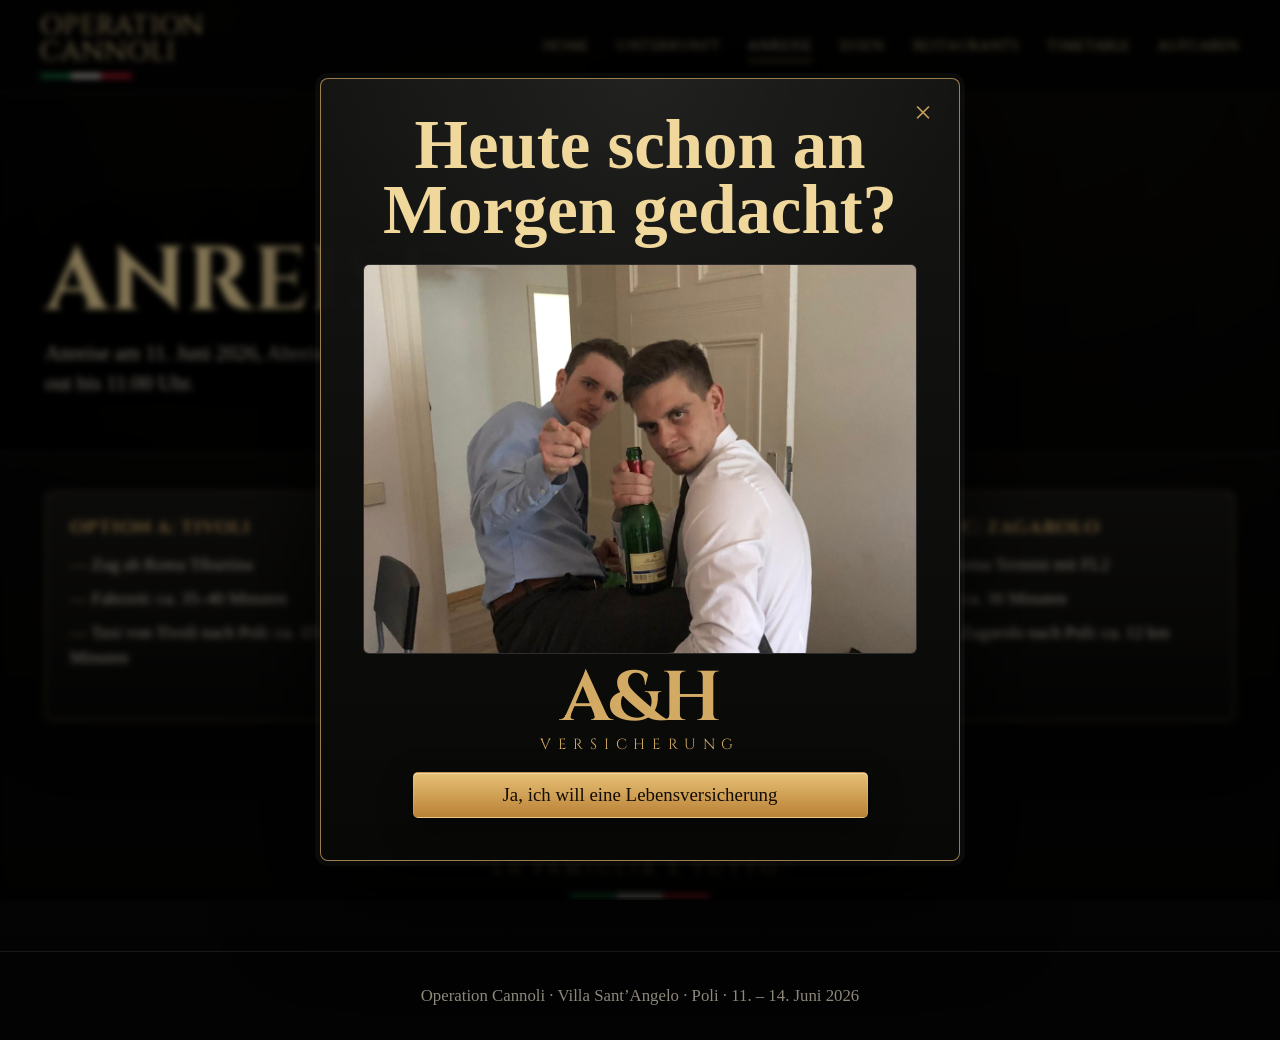
==== anreise.html @ b2ae7fda "Add files via upload" ====
<!doctype html>
<html lang="de">
<head>
  <meta charset="utf-8">
  <meta name="viewport" content="width=device-width, initial-scale=1">
  <title>Anreise · Operation Cannoli</title>
  <link rel="preconnect" href="https://fonts.googleapis.com">
  <link rel="preconnect" href="https://fonts.gstatic.com" crossorigin>
  <link href="https://fonts.googleapis.com/css2?family=Cinzel:wght@400;500;600;700;800&display=swap" rel="stylesheet">
  <link rel="stylesheet" href="css/style.css">
  <script defer src="js/main.js"></script>
</head>
<body>
  <div class="page-shell">
    <header class="site-header">
      <a class="brand" href="index.html" aria-label="Operation Cannoli Startseite">
        <span>Operation</span><span>Cannoli</span>
        <span class="flag" aria-hidden="true"><i></i><i></i><i></i></span>
      </a>
      <button class="menu-btn" id="menuBtn" type="button">Menü</button>
      <nav class="nav" id="nav">
        <a class="" href="index.html">Home</a>
        <a class="" href="unterkunft.html">Unterkunft</a>
        <a class="active" href="anreise.html">Anreise</a>
        <a class="" href="essen.html">Essen</a>
        <a class="" href="restaurants.html">Restaurants</a>
        <a class="" href="timetable.html">Timetable</a>
        <a class="" href="aufgaben.html">Aufgaben</a>
      </nav>
    </header>

    <main>
      <section class="page-hero" style="--page-image: url('https://images.unsplash.com/photo-1474487548417-781cb71495f3?auto=format&fit=crop&w=2000&q=88');"><div class="section-inner"><h1 class="page-title">Anreise</h1><p class="page-sub">Anreise am 11. Juni 2026, Abreise am 14. Juni 2026. Check-in ab 15:00 Uhr, Check-out bis 11:00 Uhr.</p></div></section>
      <section class="section"><div class="section-inner"><div class="grid-3"><div class="info-card"><h3>Option A: Tivoli</h3><ul class="clean"><li>Zug ab Roma Tiburtina</li><li>Fahrzeit: ca. 35–40 Minuten</li><li>Taxi von Tivoli nach Poli: ca. 15 km / 20 Minuten</li></ul></div><div class="info-card"><h3>Option B: Metro C + Shuttle</h3><ul class="clean"><li>Metro C bis Montecompatri/Pantano</li><li>Shuttle ab Metro: 09:30 / 13:30 / 19:00 / 21:00 Uhr</li><li>Rückfahrt ab Poli: 06:20 / 10:20 / 14:30 / 20:00 Uhr</li></ul></div><div class="info-card"><h3>Option C: Zagarolo</h3><ul class="clean"><li>Zug ab Roma Termini mit FL2</li><li>Fahrzeit: ca. 30 Minuten</li><li>Taxi von Zagarolo nach Poli: ca. 12 km</li></ul></div></div><div class="center-actions"><a class="outline-btn" href="https://www.google.com/maps/dir/?api=1&destination=Villa%20Sant%20Angelo%20Poli%20Roma" target="_blank" rel="noopener">Route zur Villa öffnen</a></div></div></section>
    </main>

    <div class="quote">“La famiglia è tutto.”<div class="tiny-flag" aria-hidden="true"><i></i><i></i><i></i></div></div>
    <footer class="site-footer">Operation Cannoli · Villa Sant’Angelo · Poli · 11. – 14. Juni 2026</footer>
  </div>

  <div class="insurance-modal is-hidden" id="insuranceModal" aria-modal="true" role="dialog" aria-labelledby="insuranceTitle">
    <div class="insurance-card">
      <button class="insurance-close" type="button" aria-label="Banner schließen" data-close-insurance>×</button>
      <h2 class="insurance-title" id="insuranceTitle">Heute schon an Morgen gedacht?</h2>
      <div class="insurance-photo">
        <img src="images/ah-versicherung.jpg" alt="Mario und Maximilian für A&H Versicherung">
      </div>
      <div class="insurance-logo">
        <div class="insurance-logo-main">A&amp;H</div>
        <div class="insurance-logo-sub">Versicherung</div>
      </div>
      <button class="gold-btn insurance-cta" type="button" data-close-insurance>Ja, ich will eine Lebensversicherung</button>
    </div>
  </div>

</body>
</html>
---- css/style.css ----
:root {
  --black: #050505;
  --black-2: #090807;
  --black-3: #11100e;
  --panel: rgba(14, 13, 11, .94);
  --panel-2: rgba(20, 18, 15, .96);
  --gold: #d3aa64;
  --gold-2: #f0d79b;
  --gold-3: #9b7135;
  --cream: #f7ecd5;
  --muted: #a99d88;
  --line: rgba(211,170,100,.43);
  --line-soft: rgba(255,255,255,.085);
  --shadow: 0 30px 92px rgba(0,0,0,.72);
  --radius: 8px;
  --max: 1190px;
  --green: #19834b;
  --red: #d21f32;
}

* { box-sizing: border-box; margin: 0; padding: 0; }
html { scroll-behavior: smooth; }
body {
  min-height: 100vh;
  color: var(--cream);
  background:
    radial-gradient(circle at 16% 0%, rgba(211,170,100,.16), transparent 32rem),
    radial-gradient(circle at 82% 4%, rgba(211,170,100,.09), transparent 34rem),
    linear-gradient(180deg, #080807 0%, #030303 100%);
  font-family: Georgia, "Times New Roman", serif;
  overflow-x: hidden;
}
body.modal-open { overflow: hidden; }
a { color: inherit; text-decoration: none; }
img { max-width: 100%; display: block; }
button { font: inherit; }

/* Header */
.site-header {
  position: sticky;
  top: 0;
  z-index: 70;
  min-height: 92px;
  display: flex;
  align-items: center;
  justify-content: space-between;
  gap: 32px;
  padding: 14px 40px;
  background: rgba(3,3,3,.94);
  border-bottom: 1px solid var(--line-soft);
  backdrop-filter: blur(18px);
}
.brand {
  display: inline-flex;
  flex-direction: column;
  gap: 1px;
  color: var(--gold-2);
  font-family: "Cinzel", Georgia, serif;
  font-size: 1.68rem;
  line-height: .92;
  letter-spacing: .03em;
  text-transform: uppercase;
  text-shadow: 0 0 25px rgba(211,170,100,.16);
}
.brand .flag {
  width: 92px;
  height: 4px;
  display: grid;
  grid-template-columns: 1fr 1fr 1fr;
  margin-top: 9px;
  border-radius: 99px;
  overflow: hidden;
}
.brand .flag i:nth-child(1), .tiny-flag i:nth-child(1) { background: var(--green); }
.brand .flag i:nth-child(2), .tiny-flag i:nth-child(2) { background: #f7f1e6; }
.brand .flag i:nth-child(3), .tiny-flag i:nth-child(3) { background: var(--red); }
.nav { display: flex; align-items: center; gap: 28px; }
.nav a {
  color: var(--gold-2);
  font-family: "Cinzel", Georgia, serif;
  font-size: .86rem;
  letter-spacing: .045em;
  text-transform: uppercase;
  position: relative;
  padding: 9px 0;
}
.nav a::after {
  content: "";
  position: absolute;
  left: 0;
  bottom: 3px;
  height: 1px;
  width: 0;
  background: var(--gold);
  transition: width .18s ease;
}
.nav a:hover::after, .nav a.active::after { width: 100%; }
.nav a:hover, .nav a.active { color: #fff3ce; }
.menu-btn { display: none; border: 1px solid var(--line); background: transparent; color: var(--gold-2); padding: 10px 13px; border-radius: 6px; text-transform: uppercase; letter-spacing: .08em; cursor: pointer; }

/* Shared sections */
.page-shell { min-height: 100vh; }
.section { padding: 38px 32px; }
.section-inner { max-width: var(--max); margin: 0 auto; }
.section-head { display: flex; align-items: end; justify-content: space-between; gap: 18px; margin-bottom: 18px; }
.section-title {
  color: var(--gold);
  font-family: "Cinzel", Georgia, serif;
  font-size: clamp(1.05rem, 2vw, 1.42rem);
  font-weight: 500;
  letter-spacing: .08em;
  text-transform: uppercase;
}
.unit-switch { color: var(--gold-2); font-family: "Cinzel", Georgia, serif; font-size: .8rem; letter-spacing: .08em; }
.gold-text { color: var(--gold-2); }
.muted { color: var(--muted); }

/* Hero exact mockup style */
.home-hero {
  position: relative;
  min-height: 642px;
  overflow: hidden;
  border-bottom: 1px solid var(--line-soft);
}
.home-hero::before {
  content: "";
  position: absolute;
  inset: 0;
  background:
    linear-gradient(90deg, rgba(5,5,5,.9) 0%, rgba(5,5,5,.72) 34%, rgba(5,5,5,.28) 58%, rgba(5,5,5,.70) 100%),
    linear-gradient(180deg, rgba(5,5,5,.05) 0%, rgba(5,5,5,.86) 100%),
    var(--hero-image, url('https://images.unsplash.com/photo-1564013799919-ab600027ffc6?auto=format&fit=crop&w=2200&q=88'));
  background-size: cover;
  background-position: center;
  filter: saturate(.73) contrast(1.08) brightness(.74);
  transform: scale(1.01);
}
.home-hero::after {
  content: "";
  position: absolute;
  inset: 0;
  background-image: linear-gradient(rgba(255,255,255,.018) 1px, transparent 1px), linear-gradient(90deg, rgba(255,255,255,.018) 1px, transparent 1px);
  background-size: 58px 58px;
  opacity: .22;
}
.hero-inner {
  position: relative;
  z-index: 2;
  max-width: 1280px;
  min-height: 642px;
  margin: 0 auto;
  padding: 134px 40px 62px;
  display: grid;
  grid-template-columns: minmax(320px, 540px) 1fr;
  align-items: center;
  gap: 44px;
}
.kicker {
  color: var(--gold);
  font-family: "Cinzel", Georgia, serif;
  font-size: .92rem;
  letter-spacing: .105em;
  text-transform: uppercase;
  margin-bottom: 18px;
  text-shadow: 0 3px 18px rgba(0,0,0,.85);
}
h1.hero-title {
  color: rgba(247,236,213,.84);
  font-family: "Cinzel", Georgia, serif;
  font-size: clamp(4.0rem, 7.3vw, 7.15rem);
  line-height: .86;
  text-transform: uppercase;
  letter-spacing: .018em;
  text-shadow: 0 4px 0 rgba(0,0,0,.26), 0 26px 80px rgba(0,0,0,.82);
  margin-bottom: 25px;
}
.trip-meta { color: var(--cream); font-size: 1.5rem; line-height: 1.38; margin-bottom: 34px; text-shadow: 0 4px 18px rgba(0,0,0,.92); }
.countdown {
  display: inline-grid;
  grid-template-columns: repeat(4, 76px);
  background: rgba(5,5,5,.78);
  border: 1px solid rgba(211,170,100,.32);
  border-radius: 7px;
  overflow: hidden;
  box-shadow: 0 15px 46px rgba(0,0,0,.52);
}
.countdown div { min-height: 82px; display: grid; place-items: center; border-right: 1px solid rgba(255,255,255,.08); text-align: center; padding: 10px 6px; }
.countdown div:last-child { border-right: 0; }
.countdown strong { display: block; color: var(--cream); font-size: 2rem; line-height: 1; }
.countdown span { display: block; color: var(--muted); font-family: "Cinzel", Georgia, serif; font-size: .66rem; letter-spacing: .07em; text-transform: uppercase; margin-top: 7px; }

/* Page hero */
.page-hero { position: relative; min-height: 360px; display: grid; align-items: end; padding: 96px 32px 54px; overflow: hidden; border-bottom: 1px solid var(--line-soft); }
.page-hero::before { content: ""; position: absolute; inset: 0; background: linear-gradient(90deg, rgba(5,5,5,.88), rgba(5,5,5,.52)), var(--page-image, url('https://images.unsplash.com/photo-1533105079780-92b9be482077?auto=format&fit=crop&w=1800&q=84')); background-size: cover; background-position: center; filter: saturate(.75) contrast(1.05) brightness(.74); }
.page-hero .section-inner { position: relative; z-index: 1; width: 100%; }
.page-title { color: var(--gold-2); font-family: "Cinzel", Georgia, serif; font-size: clamp(3rem, 7vw, 6rem); line-height: .94; text-transform: uppercase; text-shadow: 0 20px 70px #000; }
.page-sub { margin-top: 14px; max-width: 720px; color: rgba(247,236,213,.85); font-size: 1.3rem; line-height: 1.45; }

/* Cards and grids */
.card, .info-card, .restaurant-card, .meal-card, .timeline-item {
  background: linear-gradient(180deg, rgba(24,23,20,.95), rgba(8,8,7,.97));
  border: 1px solid rgba(211,170,100,.36);
  border-radius: var(--radius);
  box-shadow: 0 18px 54px rgba(0,0,0,.38);
}
.card, .info-card { padding: 24px; }
.card h3, .info-card h3, .meal-card h3 { color: var(--gold); font-family: "Cinzel", Georgia, serif; font-size: 1.1rem; letter-spacing: .055em; text-transform: uppercase; margin-bottom: 12px; }
.card p, .card li, .info-card p, .info-card li, .meal-card p { color: rgba(247,236,213,.86); font-size: 1.08rem; line-height: 1.48; }
ul.clean { list-style: none; display: grid; gap: 8px; }
ul.clean li::before { content: "— "; color: var(--gold); }
.grid-2 { display: grid; grid-template-columns: repeat(2, minmax(0, 1fr)); gap: 18px; }
.grid-3 { display: grid; grid-template-columns: repeat(3, minmax(0, 1fr)); gap: 18px; }
.center-actions { display: flex; justify-content: center; align-items: center; gap: 12px; flex-wrap: wrap; margin-top: 22px; }
.outline-btn, .gold-btn, .small-btn {
  display: inline-flex;
  align-items: center;
  justify-content: center;
  border-radius: 5px;
  cursor: pointer;
  transition: transform .18s ease, filter .18s ease, background .18s ease;
}
.outline-btn { min-height: 44px; border: 1px solid rgba(211,170,100,.72); padding: 11px 28px; background: rgba(5,5,5,.35); color: var(--gold-2); font-family: "Cinzel", Georgia, serif; font-size: .88rem; letter-spacing: .07em; text-transform: uppercase; }
.gold-btn { min-height: 46px; border: 1px solid rgba(255,255,255,.12); padding: 11px 28px; background: linear-gradient(180deg, #e7c176, #b98136); color: #130d06; box-shadow: inset 0 1px 0 rgba(255,255,255,.35), 0 12px 34px rgba(0,0,0,.38); font-size: 1.18rem; }
.outline-btn:hover, .gold-btn:hover, .small-btn:hover { transform: translateY(-2px); filter: brightness(1.08); }

/* Weather */
.weather-grid { display: grid; grid-template-columns: repeat(7, minmax(116px,1fr)); gap: 14px; padding-bottom: 16px; border-bottom: 1px solid var(--line-soft); }
.weather-card { min-height: 166px; display: grid; place-items: center; text-align: center; padding: 18px 12px; background: linear-gradient(180deg, rgba(20,20,19,.96), rgba(9,9,8,.96)); border: 1px solid rgba(255,255,255,.085); border-radius: 5px; box-shadow: inset 0 0 0 1px rgba(211,170,100,.05); }
.weather-day { color: var(--cream); font-family: "Cinzel", Georgia, serif; font-size: .98rem; letter-spacing: .04em; text-transform: uppercase; }
.weather-date { color: var(--cream); font-size: 1rem; margin-top: 2px; }
.weather-icon { font-size: 2.25rem; margin: 15px 0 8px; filter: drop-shadow(0 0 16px rgba(211,170,100,.24)); }
.weather-high { display: block; color: var(--cream); font-size: 2rem; line-height: 1; }
.weather-low { display: block; color: rgba(247,236,213,.38); font-size: 1.74rem; line-height: 1; margin-top: 4px; }
.weather-note { margin-top: 10px; color: rgba(247,236,213,.55); font-size: .98rem; text-align: center; }

/* Quicklinks */
.quick-grid { display: grid; grid-template-columns: repeat(6, 1fr); gap: 14px; padding-bottom: 30px; border-bottom: 1px solid var(--line-soft); }
.quick-card { min-height: 235px; display: grid; grid-template-rows: 132px 1fr; background: linear-gradient(180deg, rgba(19,19,18,1), rgba(9,9,8,1)); border: 1px solid rgba(211,170,100,.56); border-radius: 6px; overflow: hidden; box-shadow: 0 14px 38px rgba(0,0,0,.34); transition: transform .18s ease, border-color .18s ease, box-shadow .18s ease; }
.quick-card:hover { transform: translateY(-4px); border-color: var(--gold); box-shadow: 0 20px 52px rgba(0,0,0,.58); }
.quick-card img { width: 100%; height: 132px; object-fit: cover; filter: saturate(.72) contrast(1.06) brightness(.82); }
.quick-card-body { display: grid; place-items: center; padding: 17px 10px; text-align: center; }
.quick-icon { color: var(--gold); font-size: 1.75rem; margin-bottom: 10px; }
.quick-label { color: var(--gold-2); font-family: "Cinzel", Georgia, serif; font-size: 1rem; letter-spacing: .055em; text-transform: uppercase; }

/* Villa */
.villa-strip { display: grid; grid-template-columns: repeat(4, 1fr); gap: 6px; overflow: hidden; border-radius: 6px; }
.villa-strip img { width: 100%; height: 255px; object-fit: cover; filter: saturate(.78) contrast(1.04) brightness(.9); transition: transform .35s ease, filter .35s ease; }
.villa-strip img:hover { transform: scale(1.035); filter: saturate(.96) contrast(1.1) brightness(1); }
.map-frame { width: 100%; height: 430px; border: 1px solid rgba(211,170,100,.36); border-radius: 8px; filter: grayscale(.25) sepia(.06) brightness(.82); box-shadow: 0 18px 55px rgba(0,0,0,.35); }

/* Restaurant cards */
.restaurant-grid { display: grid; grid-template-columns: repeat(3, 1fr); gap: 18px; }
.restaurant-card { overflow: hidden; }
.restaurant-img { position: relative; height: 210px; overflow: hidden; border-bottom: 1px solid rgba(211,170,100,.18); }
.restaurant-img img { width: 100%; height: 100%; object-fit: cover; filter: saturate(.78) contrast(1.06) brightness(.86); transition: transform .35s ease; }
.restaurant-card:hover .restaurant-img img { transform: scale(1.04); }
.restaurant-body { padding: 18px 18px 20px; }
.restaurant-name { color: var(--gold); font-size: 1.85rem; line-height: 1.05; margin-bottom: 8px; }
.stars { color: #f1c24c; font-size: 1.02rem; letter-spacing: .03em; margin-bottom: 7px; }
.restaurant-meta { color: var(--cream); font-size: 1.06rem; line-height: 1.45; margin-bottom: 12px; }
.distance { color: var(--gold-2); }
.restaurant-actions { display: grid; grid-template-columns: 1fr 1fr; gap: 10px; margin-top: 14px; }
.small-btn { min-height: 36px; border: 1px solid rgba(211,170,100,.7); color: var(--gold-2); font-family: "Cinzel", Georgia, serif; font-size: .76rem; letter-spacing: .05em; text-transform: uppercase; background: rgba(5,5,5,.28); }
.small-btn:hover { background: rgba(211,170,100,.12); color: #ffe8ad; }

/* Food */
.meal-grid { display: grid; grid-template-columns: repeat(3, 1fr); gap: 18px; }
.meal-card { padding: 22px; scroll-margin-top: 110px; }
.day-badge { display: inline-flex; border: 1px solid rgba(211,170,100,.36); color: var(--gold-2); font-family: "Cinzel", Georgia, serif; font-size: .72rem; letter-spacing: .08em; text-transform: uppercase; padding: 6px 9px; margin-bottom: 12px; border-radius: 99px; }
.recipe-links { display: flex; flex-wrap: wrap; gap: 9px; margin-top: 14px; }
.recipe-link { display: inline-flex; border: 1px solid rgba(211,170,100,.55); border-radius: 99px; padding: 7px 11px; color: var(--gold-2); font-family: "Cinzel", Georgia, serif; font-size: .72rem; letter-spacing: .05em; text-transform: uppercase; transition: .18s ease; }
.recipe-link:hover { background: rgba(211,170,100,.11); color: #ffe6ad; }
.recipe-detail-grid { display: grid; grid-template-columns: repeat(2, 1fr); gap: 18px; margin-top: 18px; }
.recipe-detail { scroll-margin-top: 110px; }

/* Timeline */
.timeline { display: grid; gap: 14px; }
.timeline-item { display: grid; grid-template-columns: 150px 1fr; gap: 18px; align-items: start; padding: 16px 18px; }
.timeline-date { color: var(--gold); font-family: "Cinzel", Georgia, serif; font-size: 1rem; letter-spacing: .04em; text-transform: uppercase; }
.timeline-item h3 { color: var(--cream); font-size: 1.28rem; margin-bottom: 4px; }
.timeline-item p { color: rgba(247,236,213,.76); font-size: 1.06rem; line-height: 1.42; }

/* Modal */
.insurance-modal { position: fixed; inset: 0; z-index: 1000; display: grid; place-items: start center; padding: 78px 22px 28px; background: rgba(0,0,0,.46); backdrop-filter: blur(3px); opacity: 1; pointer-events: auto; transition: opacity .24s ease, visibility .24s ease; }
.insurance-modal.is-hidden { opacity: 0; visibility: hidden; pointer-events: none; }
.insurance-card { position: relative; width: min(640px, calc(100vw - 34px)); background: radial-gradient(circle at top, rgba(255,255,255,.055), transparent 20rem), linear-gradient(180deg, rgba(21,21,20,.985), rgba(8,8,7,.985)); border: 1px solid rgba(211,170,100,.72); border-radius: 8px; padding: 34px 42px 42px; box-shadow: 0 0 0 5px rgba(255,255,255,.035), 0 34px 100px rgba(0,0,0,.86); text-align: center; }
.insurance-close { position: absolute; right: 18px; top: 15px; width: 36px; height: 36px; border: 0; background: transparent; color: var(--gold); font-size: 2rem; line-height: 1; cursor: pointer; opacity: .92; transition: .18s ease; }
.insurance-close:hover { transform: rotate(90deg); color: #fff0bd; }
.insurance-title { max-width: 520px; margin: 0 auto 20px; color: var(--gold-2); font-size: clamp(2.8rem, 6vw, 4.3rem); font-weight: 600; line-height: .95; }
.insurance-photo { width: 100%; height: min(390px, 55vw); border-radius: 6px; overflow: hidden; margin: 0 auto 18px; border: 1px solid rgba(255,255,255,.12); background: #111; }
.insurance-photo img { width: 100%; height: 100%; object-fit: cover; object-position: center; filter: saturate(.94) contrast(1.02); }
.insurance-logo { margin: 8px auto 18px; color: var(--gold); font-family: "Cinzel", Georgia, serif; text-align: center; }
.insurance-logo-main { font-size: 4.4rem; line-height: .78; font-weight: 700; letter-spacing: -.05em; }
.insurance-logo-sub { margin-top: 8px; font-size: .92rem; letter-spacing: .46em; text-transform: uppercase; }
.insurance-cta { width: min(455px, 100%); margin: 0 auto; }

/* Footer */
.quote { text-align: center; padding: 32px 0 54px; color: var(--gold); font-family: "Cinzel", Georgia, serif; font-size: 1.08rem; letter-spacing: .3em; text-transform: uppercase; }
.tiny-flag { width: 140px; height: 3px; margin: 14px auto 0; display: grid; grid-template-columns: 1fr 1fr 1fr; border-radius: 99px; overflow: hidden; }
.site-footer { padding: 34px 32px; border-top: 1px solid var(--line-soft); text-align: center; color: rgba(247,236,213,.58); font-size: 1.05rem; }

/* Responsive */
@media (max-width: 1060px) {
  .nav { display: none; position: absolute; left: 20px; right: 20px; top: 82px; flex-direction: column; align-items: stretch; gap: 0; padding: 14px; background: rgba(5,5,5,.985); border: 1px solid rgba(211,170,100,.42); border-radius: 10px; }
  .nav.is-open { display: flex; }
  .nav a { padding: 14px 8px; border-bottom: 1px solid rgba(255,255,255,.06); }
  .menu-btn { display: inline-flex; }
  .hero-inner { grid-template-columns: 1fr; }
  .weather-grid { grid-template-columns: repeat(4, minmax(120px, 1fr)); }
  .quick-grid { grid-template-columns: repeat(3, 1fr); }
  .restaurant-grid, .grid-3, .content-grid { grid-template-columns: 1fr; }
  .grid-2, .meal-grid, .recipe-detail-grid { grid-template-columns: 1fr; }
}
@media (max-width: 720px) {
  .site-header { min-height: 78px; padding: 12px 18px; }
  .brand { font-size: 1.18rem; }
  .brand .flag { width: 74px; }
  .home-hero { min-height: 580px; }
  .hero-inner { min-height: 580px; padding: 105px 18px 48px; }
  .kicker { font-size: .78rem; }
  h1.hero-title { font-size: clamp(3.15rem, 18vw, 4.7rem); }
  .trip-meta { font-size: 1.22rem; }
  .countdown { width: 100%; grid-template-columns: repeat(4,1fr); }
  .countdown div { min-height: 74px; }
  .countdown strong { font-size: 1.65rem; }
  .section { padding: 32px 18px; }
  .section-head { align-items: start; flex-direction: column; }
  .weather-grid { display: flex; overflow-x: auto; gap: 12px; padding-bottom: 18px; scroll-snap-type: x mandatory; }
  .weather-card { min-width: 126px; scroll-snap-align: start; }
  .quick-grid { grid-template-columns: repeat(2,1fr); }
  .quick-card { min-height: 205px; grid-template-rows: 112px 1fr; }
  .quick-card img { height: 112px; }
  .villa-strip { display: flex; overflow-x: auto; scroll-snap-type: x mandatory; }
  .villa-strip img { min-width: 78%; height: 245px; scroll-snap-align: center; }
  .restaurant-img { height: 190px; }
  .restaurant-actions { grid-template-columns: 1fr; }
  .timeline-item { grid-template-columns: 1fr; }
  .insurance-modal { padding-top: 58px; }
  .insurance-card { padding: 30px 18px 28px; }
  .insurance-photo { height: 315px; }
  .insurance-logo-main { font-size: 3.7rem; }
  .quote { font-size: .86rem; letter-spacing: .2em; }
}
@media (max-width: 440px) {
  .quick-grid { grid-template-columns: 1fr; }
  .insurance-title { font-size: 2.55rem; }
}
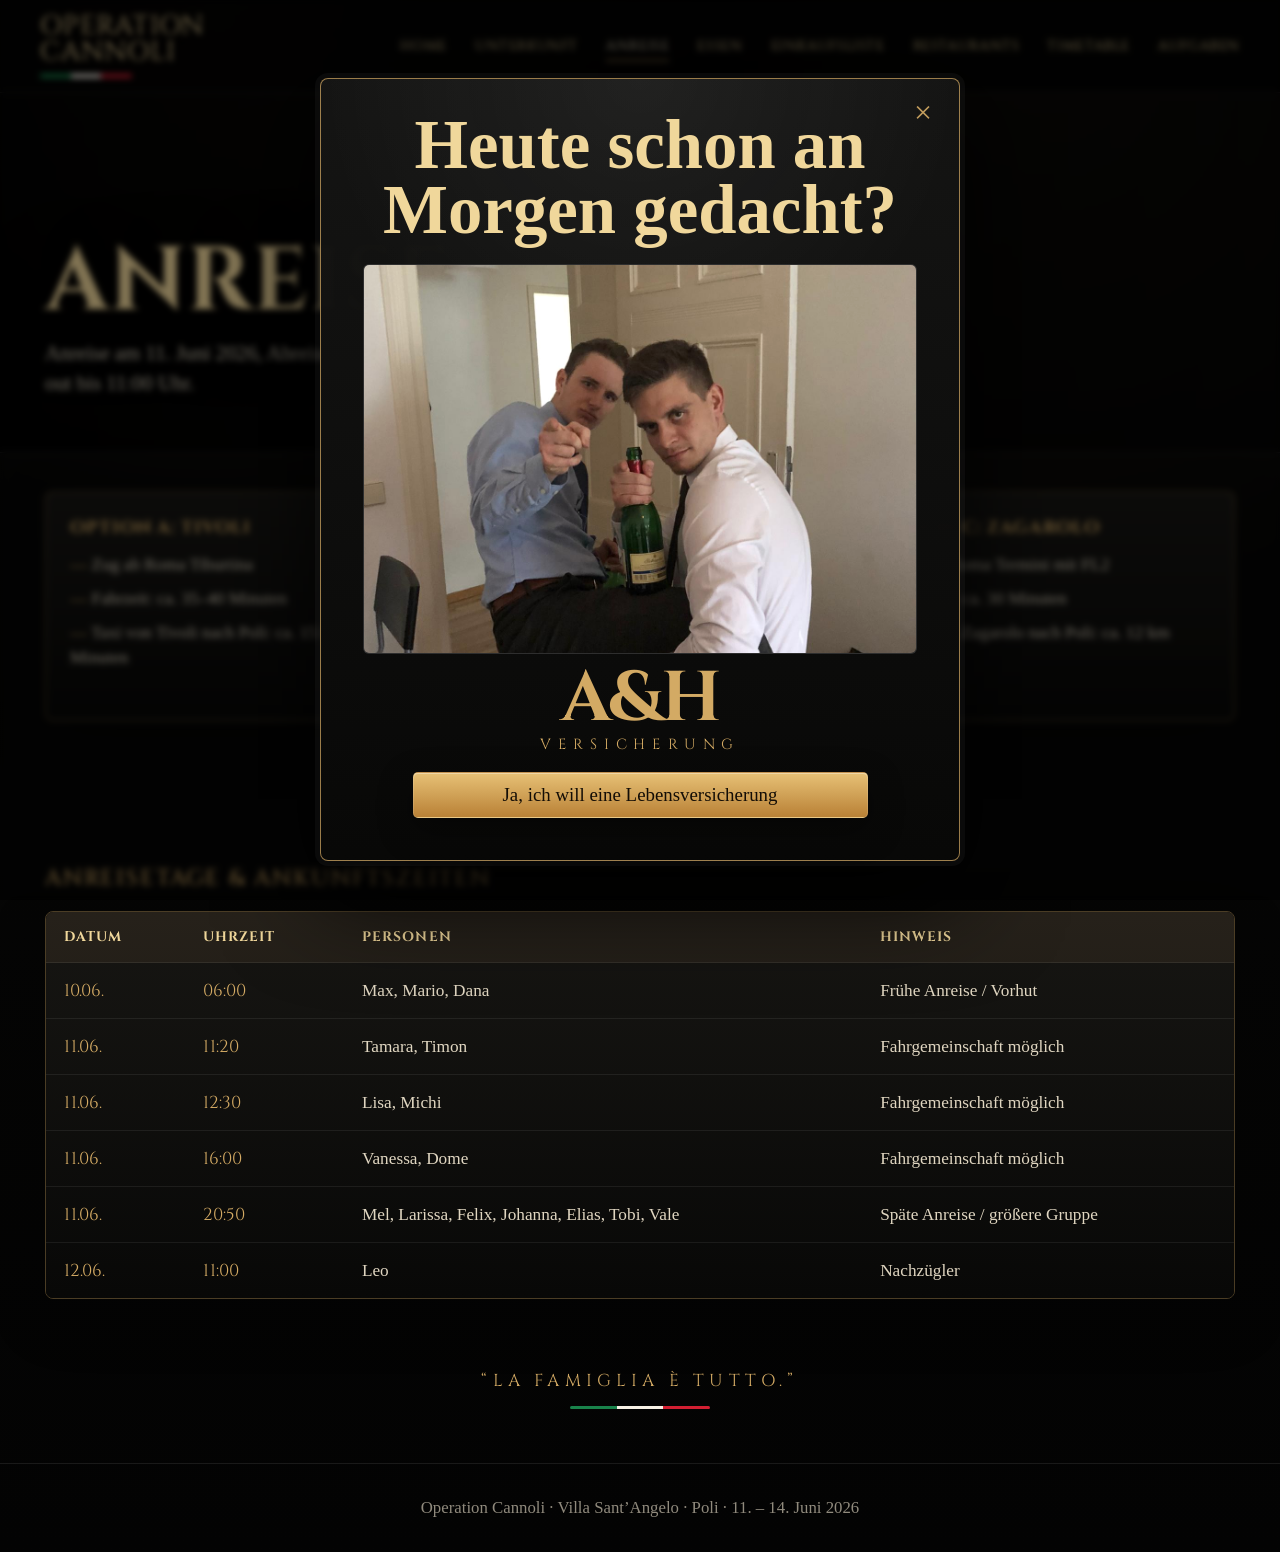
==== commit b037c479: "Add files via upload" ====
--- a/anreise.html
+++ b/anreise.html
@@ -23,6 +23,7 @@
         <a class="" href="unterkunft.html">Unterkunft</a>
         <a class="active" href="anreise.html">Anreise</a>
         <a class="" href="essen.html">Essen</a>
+        <a class="" href="einkaufsliste.html">Einkaufsliste</a>
         <a class="" href="restaurants.html">Restaurants</a>
         <a class="" href="timetable.html">Timetable</a>
         <a class="" href="aufgaben.html">Aufgaben</a>
@@ -32,6 +33,27 @@
     <main>
       <section class="page-hero" style="--page-image: url('https://images.unsplash.com/photo-1474487548417-781cb71495f3?auto=format&fit=crop&w=2000&q=88');"><div class="section-inner"><h1 class="page-title">Anreise</h1><p class="page-sub">Anreise am 11. Juni 2026, Abreise am 14. Juni 2026. Check-in ab 15:00 Uhr, Check-out bis 11:00 Uhr.</p></div></section>
       <section class="section"><div class="section-inner"><div class="grid-3"><div class="info-card"><h3>Option A: Tivoli</h3><ul class="clean"><li>Zug ab Roma Tiburtina</li><li>Fahrzeit: ca. 35–40 Minuten</li><li>Taxi von Tivoli nach Poli: ca. 15 km / 20 Minuten</li></ul></div><div class="info-card"><h3>Option B: Metro C + Shuttle</h3><ul class="clean"><li>Metro C bis Montecompatri/Pantano</li><li>Shuttle ab Metro: 09:30 / 13:30 / 19:00 / 21:00 Uhr</li><li>Rückfahrt ab Poli: 06:20 / 10:20 / 14:30 / 20:00 Uhr</li></ul></div><div class="info-card"><h3>Option C: Zagarolo</h3><ul class="clean"><li>Zug ab Roma Termini mit FL2</li><li>Fahrzeit: ca. 30 Minuten</li><li>Taxi von Zagarolo nach Poli: ca. 12 km</li></ul></div></div><div class="center-actions"><a class="outline-btn" href="https://www.google.com/maps/dir/?api=1&destination=Villa%20Sant%20Angelo%20Poli%20Roma" target="_blank" rel="noopener">Route zur Villa öffnen</a></div></div></section>
+
+      <section class="section" id="ankunftszeiten">
+        <div class="section-inner">
+          <div class="section-head"><h2 class="section-title">Anreisetage & Ankunftszeiten</h2></div>
+          <div class="table-wrap">
+            <table class="arrival-table">
+              <thead>
+                <tr><th>Datum</th><th>Uhrzeit</th><th>Personen</th><th>Hinweis</th></tr>
+              </thead>
+              <tbody>
+                <tr><td>10.06.</td><td>06:00</td><td>Max, Mario, Dana</td><td>Frühe Anreise / Vorhut</td></tr>
+                <tr><td>11.06.</td><td>11:20</td><td>Tamara, Timon</td><td>Fahrgemeinschaft möglich</td></tr>
+                <tr><td>11.06.</td><td>12:30</td><td>Lisa, Michi</td><td>Fahrgemeinschaft möglich</td></tr>
+                <tr><td>11.06.</td><td>16:00</td><td>Vanessa, Dome</td><td>Fahrgemeinschaft möglich</td></tr>
+                <tr><td>11.06.</td><td>20:50</td><td>Mel, Larissa, Felix, Johanna, Elias, Tobi, Vale</td><td>Späte Anreise / größere Gruppe</td></tr>
+                <tr><td>12.06.</td><td>11:00</td><td>Leo</td><td>Nachzügler</td></tr>
+              </tbody>
+            </table>
+          </div>
+        </div>
+      </section>
     </main>
 
     <div class="quote">“La famiglia è tutto.”<div class="tiny-flag" aria-hidden="true"><i></i><i></i><i></i></div></div>
--- a/css/style.css
+++ b/css/style.css
@@ -234,7 +234,7 @@
 .weather-note { margin-top: 10px; color: rgba(247,236,213,.55); font-size: .98rem; text-align: center; }
 
 /* Quicklinks */
-.quick-grid { display: grid; grid-template-columns: repeat(6, 1fr); gap: 14px; padding-bottom: 30px; border-bottom: 1px solid var(--line-soft); }
+.quick-grid { display: grid; grid-template-columns: repeat(auto-fit, minmax(145px, 1fr)); gap: 14px; padding-bottom: 30px; border-bottom: 1px solid var(--line-soft); }
 .quick-card { min-height: 235px; display: grid; grid-template-rows: 132px 1fr; background: linear-gradient(180deg, rgba(19,19,18,1), rgba(9,9,8,1)); border: 1px solid rgba(211,170,100,.56); border-radius: 6px; overflow: hidden; box-shadow: 0 14px 38px rgba(0,0,0,.34); transition: transform .18s ease, border-color .18s ease, box-shadow .18s ease; }
 .quick-card:hover { transform: translateY(-4px); border-color: var(--gold); box-shadow: 0 20px 52px rgba(0,0,0,.58); }
 .quick-card img { width: 100%; height: 132px; object-fit: cover; filter: saturate(.72) contrast(1.06) brightness(.82); }
@@ -345,3 +345,34 @@
   .quick-grid { grid-template-columns: 1fr; }
   .insurance-title { font-size: 2.55rem; }
 }
+
+
+/* Tables */
+.table-wrap { overflow-x: auto; border: 1px solid rgba(211,170,100,.34); border-radius: 8px; box-shadow: 0 18px 54px rgba(0,0,0,.32); }
+.arrival-table { width: 100%; border-collapse: collapse; min-width: 720px; background: linear-gradient(180deg, rgba(24,23,20,.95), rgba(8,8,7,.97)); }
+.arrival-table th, .arrival-table td { padding: 16px 18px; border-bottom: 1px solid rgba(255,255,255,.07); text-align: left; color: rgba(247,236,213,.9); font-size: 1.08rem; }
+.arrival-table th { color: var(--gold-2); font-family: "Cinzel", Georgia, serif; font-size: .86rem; letter-spacing: .08em; text-transform: uppercase; background: rgba(211,170,100,.08); }
+.arrival-table tr:last-child td { border-bottom: 0; }
+.arrival-table td:nth-child(1), .arrival-table td:nth-child(2) { color: var(--gold); font-family: "Cinzel", Georgia, serif; }
+.section-note { margin: -4px 0 18px; color: rgba(247,236,213,.65); font-size: 1.05rem; }
+
+/* Shared shopping list */
+.firebase-warning { margin-bottom: 18px; padding: 16px 18px; border: 1px solid rgba(211,170,100,.44); border-radius: 8px; background: rgba(211,170,100,.09); color: rgba(247,236,213,.9); font-size: 1.05rem; line-height: 1.45; }
+.shopping-form { display: grid; gap: 16px; padding: 24px; background: linear-gradient(180deg, rgba(24,23,20,.95), rgba(8,8,7,.97)); border: 1px solid rgba(211,170,100,.36); border-radius: var(--radius); box-shadow: 0 18px 54px rgba(0,0,0,.38); }
+.form-row { display: grid; grid-template-columns: 1fr 1fr; gap: 16px; }
+.shopping-form label { display: grid; gap: 8px; color: var(--gold-2); font-family: "Cinzel", Georgia, serif; font-size: .82rem; letter-spacing: .07em; text-transform: uppercase; }
+.shopping-form input, .shopping-form select, .shopping-form textarea { width: 100%; border: 1px solid rgba(211,170,100,.36); border-radius: 6px; background: rgba(5,5,5,.62); color: var(--cream); padding: 13px 14px; font: 1.06rem Georgia, serif; outline: none; }
+.shopping-form textarea { resize: vertical; min-height: 120px; }
+.shopping-form input:focus, .shopping-form select:focus, .shopping-form textarea:focus { border-color: var(--gold); box-shadow: 0 0 0 3px rgba(211,170,100,.12); }
+.shopping-form button:disabled, .shopping-form input:disabled, .shopping-form select:disabled, .shopping-form textarea:disabled { opacity: .55; cursor: not-allowed; }
+.form-status { color: rgba(247,236,213,.72); min-height: 1.2em; font-size: 1.02rem; }
+.shopping-board { display: grid; grid-template-columns: repeat(5, minmax(0, 1fr)); gap: 14px; }
+.shopping-day { background: linear-gradient(180deg, rgba(24,23,20,.95), rgba(8,8,7,.97)); border: 1px solid rgba(211,170,100,.36); border-radius: var(--radius); padding: 18px; min-height: 210px; box-shadow: 0 18px 54px rgba(0,0,0,.28); }
+.shopping-day h3 { color: var(--gold); font-family: "Cinzel", Georgia, serif; font-size: 1rem; letter-spacing: .08em; text-transform: uppercase; margin-bottom: 12px; }
+.wish-list { display: grid; gap: 10px; }
+.wish-item { padding: 12px; border: 1px solid rgba(255,255,255,.08); border-radius: 6px; background: rgba(255,255,255,.035); }
+.wish-meta { color: var(--gold-2); font-size: .92rem; margin-bottom: 5px; }
+.wish-text { color: rgba(247,236,213,.9); font-size: 1.04rem; line-height: 1.35; }
+.empty-day { color: rgba(247,236,213,.52); font-size: 1rem; line-height: 1.4; }
+@media (max-width: 1060px) { .shopping-board { grid-template-columns: repeat(2, minmax(0, 1fr)); } }
+@media (max-width: 720px) { .form-row, .shopping-board { grid-template-columns: 1fr; } }
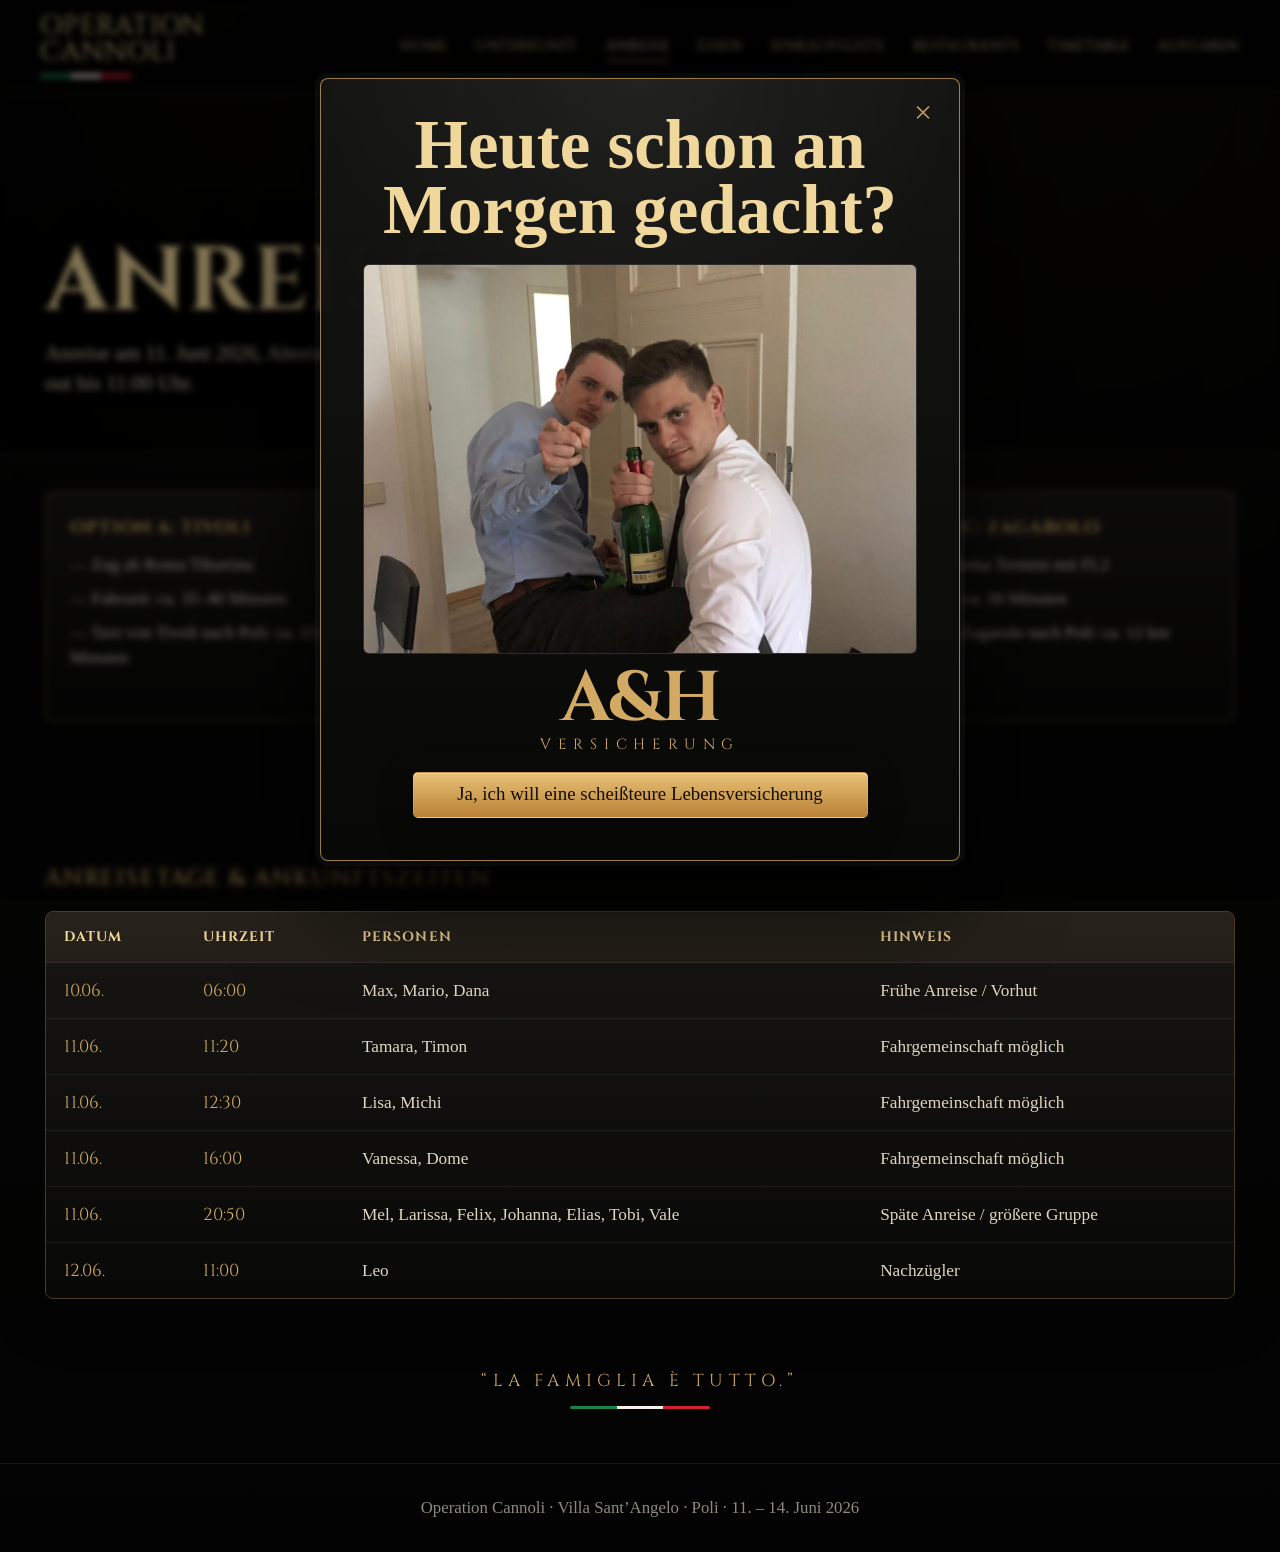
==== commit 14793d5c: "Add files via upload" ====
--- a/anreise.html
+++ b/anreise.html
@@ -71,7 +71,7 @@
         <div class="insurance-logo-main">A&amp;H</div>
         <div class="insurance-logo-sub">Versicherung</div>
       </div>
-      <button class="gold-btn insurance-cta" type="button" data-close-insurance>Ja, ich will eine Lebensversicherung</button>
+      <button class="gold-btn insurance-cta" type="button" data-close-insurance>Ja, ich will eine scheißteure Lebensversicherung</button>
     </div>
   </div>
 
--- a/css/style.css
+++ b/css/style.css
@@ -376,3 +376,103 @@
 .empty-day { color: rgba(247,236,213,.52); font-size: 1rem; line-height: 1.4; }
 @media (max-width: 1060px) { .shopping-board { grid-template-columns: repeat(2, minmax(0, 1fr)); } }
 @media (max-width: 720px) { .form-row, .shopping-board { grid-template-columns: 1fr; } }
+
+/* A&H Exit-Animation: bewusst überdreht */
+.insurance-modal.is-exiting {
+  pointer-events: none;
+  animation: modalBackdropChaos 1.05s cubic-bezier(.17,.84,.44,1) forwards;
+}
+
+.insurance-modal.is-exiting .insurance-card {
+  transform-origin: 50% 52%;
+  animation: insuranceSpinOut 1.05s cubic-bezier(.12,.88,.24,1) forwards;
+}
+
+.insurance-modal.is-exiting .insurance-photo img {
+  animation: insurancePhotoWobble .62s ease-in-out 1;
+}
+
+.insurance-modal.is-exiting .insurance-logo-main {
+  animation: insuranceLogoPop .42s ease-in-out 1;
+}
+
+.insurance-cta {
+  white-space: normal;
+  line-height: 1.1;
+}
+
+.insurance-cta:hover {
+  animation: expensiveWiggle .42s ease-in-out 1;
+}
+
+@keyframes insuranceSpinOut {
+  0% {
+    transform: rotate(0deg) scale(1) translateY(0);
+    opacity: 1;
+    filter: blur(0);
+  }
+  18% {
+    transform: rotate(-9deg) scale(1.04) translateY(-8px);
+  }
+  38% {
+    transform: rotate(18deg) scale(1.02) translateY(8px);
+  }
+  62% {
+    transform: rotate(-28deg) scale(.92) translateY(-16px);
+    opacity: .95;
+  }
+  100% {
+    transform: rotate(740deg) scale(.05) translateY(-620px);
+    opacity: 0;
+    filter: blur(5px);
+  }
+}
+
+@keyframes modalBackdropChaos {
+  0% {
+    background: rgba(0,0,0,.46);
+    backdrop-filter: blur(3px);
+    opacity: 1;
+  }
+  60% {
+    background: rgba(0,0,0,.28);
+    backdrop-filter: blur(1px);
+    opacity: 1;
+  }
+  100% {
+    background: rgba(0,0,0,0);
+    backdrop-filter: blur(0);
+    opacity: 0;
+    visibility: hidden;
+  }
+}
+
+@keyframes insurancePhotoWobble {
+  0%, 100% { transform: rotate(0deg) scale(1); }
+  20% { transform: rotate(1.5deg) scale(1.03); }
+  42% { transform: rotate(-1.7deg) scale(1.02); }
+  70% { transform: rotate(1deg) scale(1.04); }
+}
+
+@keyframes insuranceLogoPop {
+  0%, 100% { transform: scale(1); }
+  45% { transform: scale(1.18) rotate(-4deg); }
+  70% { transform: scale(.96) rotate(3deg); }
+}
+
+@keyframes expensiveWiggle {
+  0%, 100% { transform: translateY(0) rotate(0); }
+  25% { transform: translateY(-2px) rotate(-1deg); }
+  50% { transform: translateY(-1px) rotate(1deg); }
+  75% { transform: translateY(-2px) rotate(-.6deg); }
+}
+
+@media (prefers-reduced-motion: reduce) {
+  .insurance-modal.is-exiting,
+  .insurance-modal.is-exiting .insurance-card,
+  .insurance-modal.is-exiting .insurance-photo img,
+  .insurance-modal.is-exiting .insurance-logo-main,
+  .insurance-cta:hover {
+    animation: none !important;
+  }
+}
